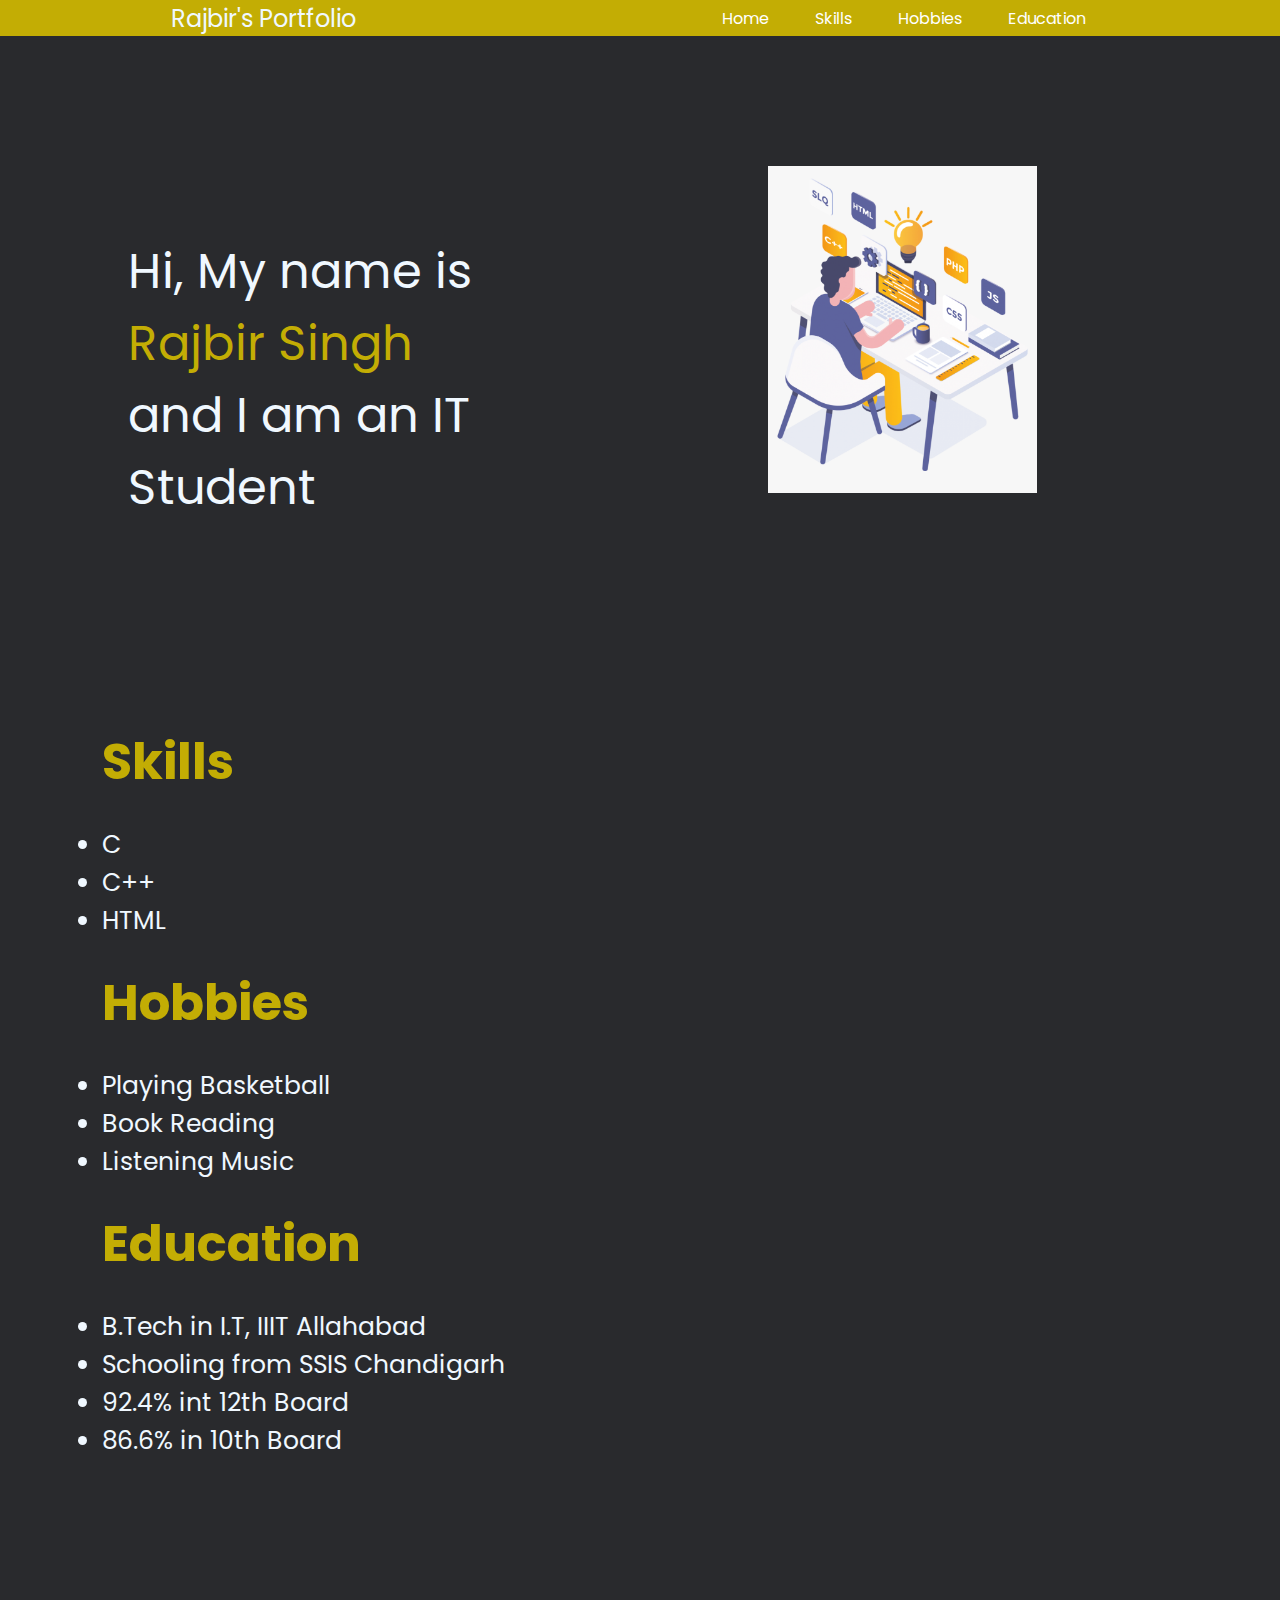
==== index.html @ eac5998d "Update index.html" ====
<!DOCTYPE html>
<html lang="en">
<head>
    <meta charset="UTF-8">
    <meta name="viewport" content="width=device-width, initial-scale=1.0">
    <title>Portfolio</title>
    <link rel="stylesheet" href="style.css">
    <link rel="<link rel="preconnect" href="https://fonts.googleapis.com">
    <link rel="preconnect" href="https://fonts.gstatic.com" crossorigin>
    <link href="https://fonts.googleapis.com/css2?family=Poppins:wght@400;700&display=swap" rel="stylesheet">
    <style>
        * {
            margin: 0;
            padding: 0;
        }
        body {
            background-color: rgb(41, 42, 45);
            color: aliceblue;
            font-family: 'poppins',sans-serif;
            height: 200vh;
        }
    </style>
</head>
<body>
   <header>
    <nav>
        <div class="left">Rajbir's Portfolio</div>
        <div class="right">
        <ul>
            <li><a href="#">Home</a></li>
            <li><a href="#">Skills</a></li>
            
            <li><a href="#">Hobbies</a></li>
            <li><a href="#">Education</a></li>
        </ul>
        </div>
    </nav>
   </header>
   <main>
    <section class="firstsection">
        <div class="leftsection">Hi, My name is
            <span class="purple">Rajbir Singh</span> and I am an IT Student</div>
        <div class="rightsection">
            <img id="image" src="images/523-5237005_developing-full-stack-developer-png-transparent-png.png" alt="">
        </div>
        
    </section>
    <div id="Education">
        <h2>Skills</h2>
        <ul>
            <li>C</li>
            <li>C++</li>
            <li>HTML</li>
        </ul>
    </div>
    <div id="Education">
        <h2>Hobbies</h2>
        <p>
            <ul>
                <li>Playing Basketball</li>
                <li>Book Reading</li>
                <li>Listening Music</li>
            </ul>
        </p>
    </div>
    <div id="Education">
        <h2>Education</h2>
        <p><ul>
            <li>B.Tech in I.T, IIIT Allahabad</li>
            <li>Schooling from SSIS Chandigarh</li>
            <li>92.4% int 12th Board</li>
            <li>86.6% in 10th Board</li>
        </ul></p>
    </div>
   </main>
</body>
</html>
---- style.css ----
nav {
    display: flex;
    justify-content: space-around;
    align-items: center;
    height: 36px;
    background-color: rgb(195, 173, 4);
}

nav ul {
    display: flex;
    justify-content: center;
}

nav ul li {
    list-style-type: none;
    margin: 0 23px;
}

.left {
    font-size: 1.5rem;
}

.firstsection {
    display:flex;
    justify-content: space-around;
    margin:80px 0;
}

.firstsection > div {
    width: 30%;
}

.leftsection {
    font-size: 3rem;
    margin:120px 0;
}



.rightsection img {
    width: 70%;
    margin: 50px 0;
}

.purple {
    color: rgb(195, 173, 4);
}

nav ul li a {
text-decoration: none;
color: white;
}


nav ul li a:hover {
    color :rgb(41, 42, 45);
    font-size: 1.01rem;
}

#Education {
    padding-left: 8vw;
    padding-bottom: 2vw;
}

#Education h2 {
    font-size: 50px;
    color:  rgb(195, 173, 4) ;
}

#Education ul {
    padding-top: 2vw;
    font-size: 25px;
}

@media screen and (max-width :728px) {
    nav{
        height:70px;
    }
}
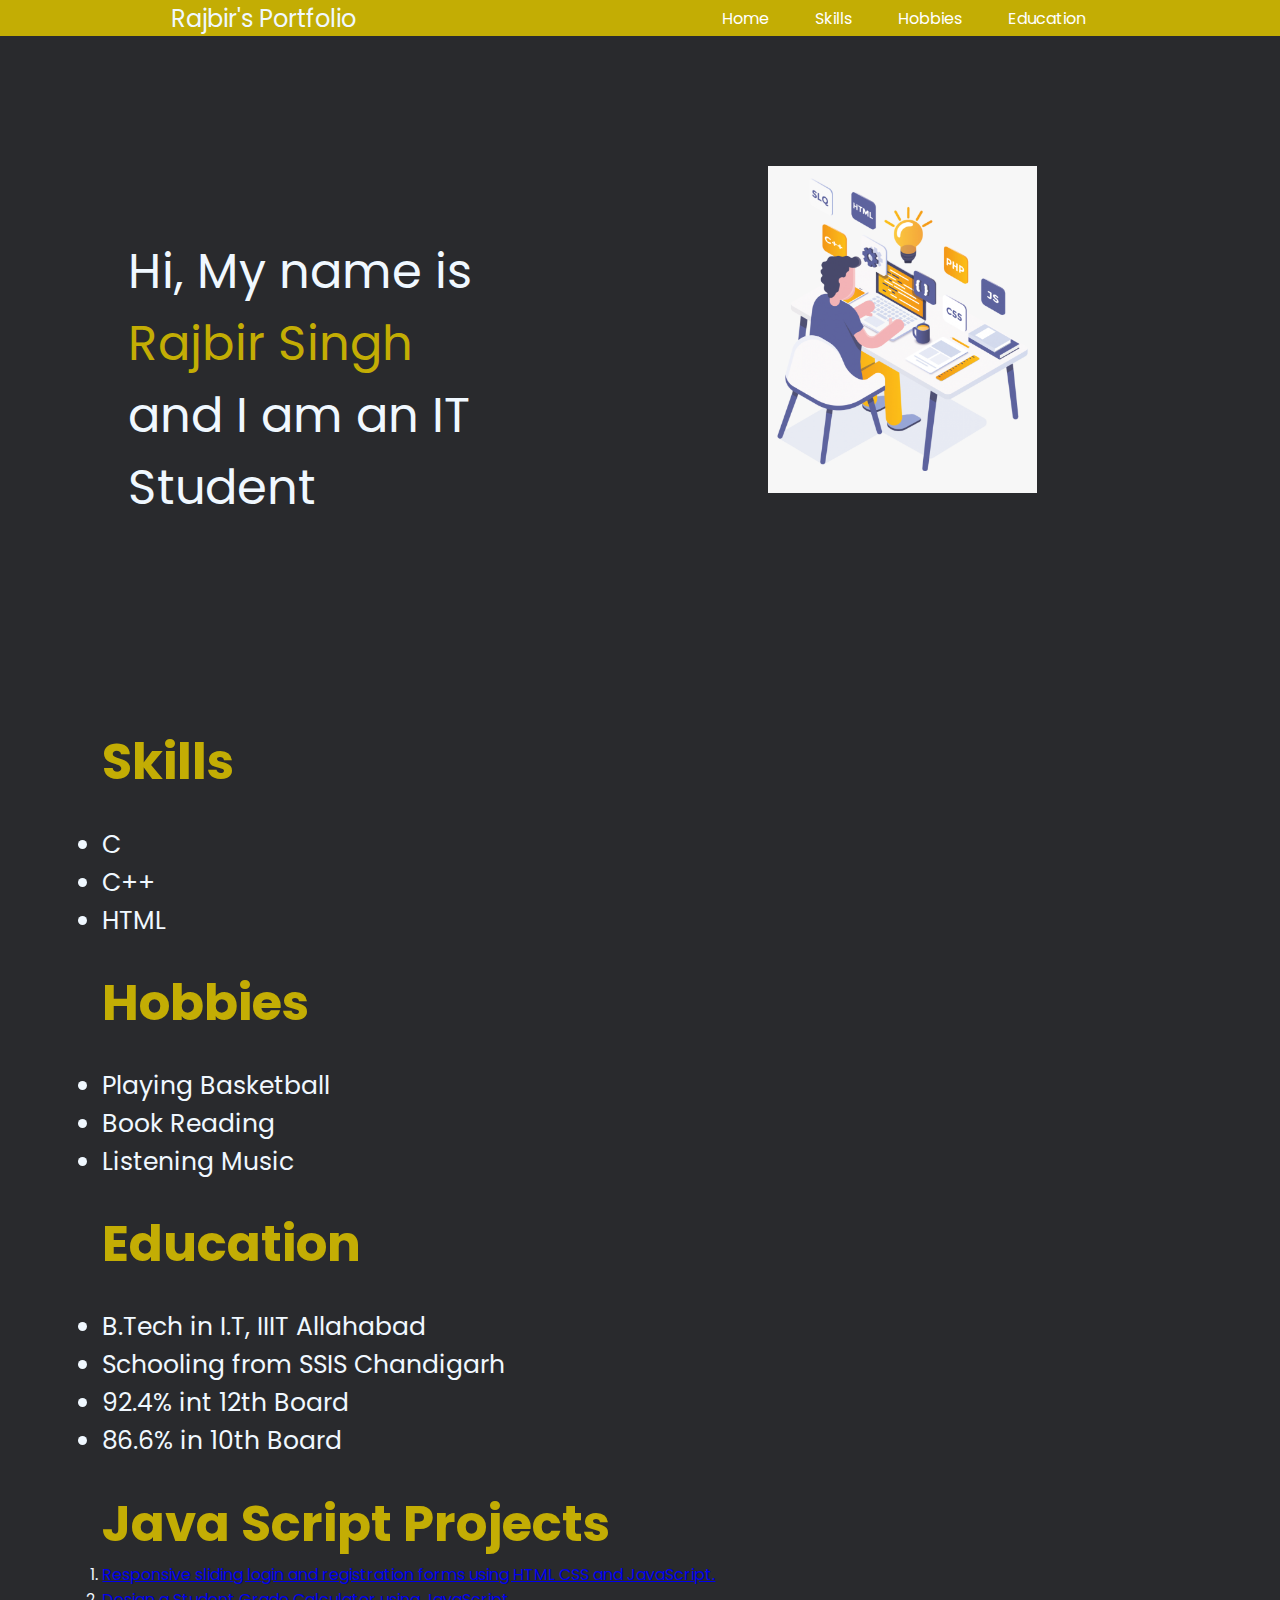
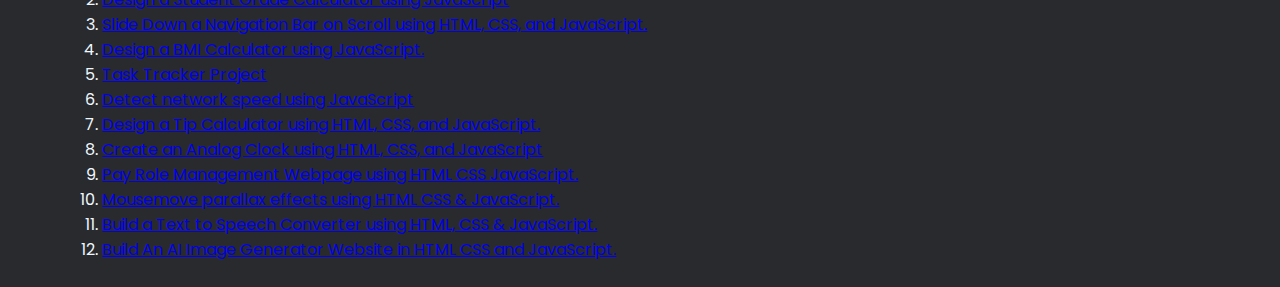
==== commit 0388e7fb: "Update index.html" ====
--- a/index.html
+++ b/index.html
@@ -72,6 +72,23 @@
             <li>86.6% in 10th Board</li>
         </ul></p>
     </div>
+    <div id="Education">
+        <h2>Java Script Projects</h2>
+        <p><ol>
+            <li><a href="/">Responsive sliding login and registration forms using HTML CSS and JavaScript.</a></li>
+            <li><a href="/">Design a Student Grade Calculator using JavaScript</a></li>
+            <li><a href="/">Slide Down a Navigation Bar on Scroll using HTML, CSS, and JavaScript.</a></li>
+            <li><a href="/"> Design a BMI Calculator using JavaScript.</a></li>
+            <li><a href="/">Task Tracker Project</a></li>
+            <li><a href="/"> Detect network speed using JavaScript</a></li>
+            <li><a href="/">Design a Tip Calculator using HTML, CSS, and JavaScript.</a></li>
+            <li><a href="/"> Create an Analog Clock using HTML, CSS, and JavaScript</a></li>
+            <li><a href="/">Pay Role Management Webpage using HTML CSS JavaScript.</a></li>
+            <li><a href="/">Mousemove parallax effects using HTML CSS & JavaScript.</a></li>
+            <li><a href="/">Build a Text to Speech Converter using HTML, CSS & JavaScript.</a></li>
+            <li><a href="/">Build An AI Image Generator Website in HTML CSS and JavaScript.</a></li>
+        </ol></p>
+    </div>
    </main>
 </body>
 </html>
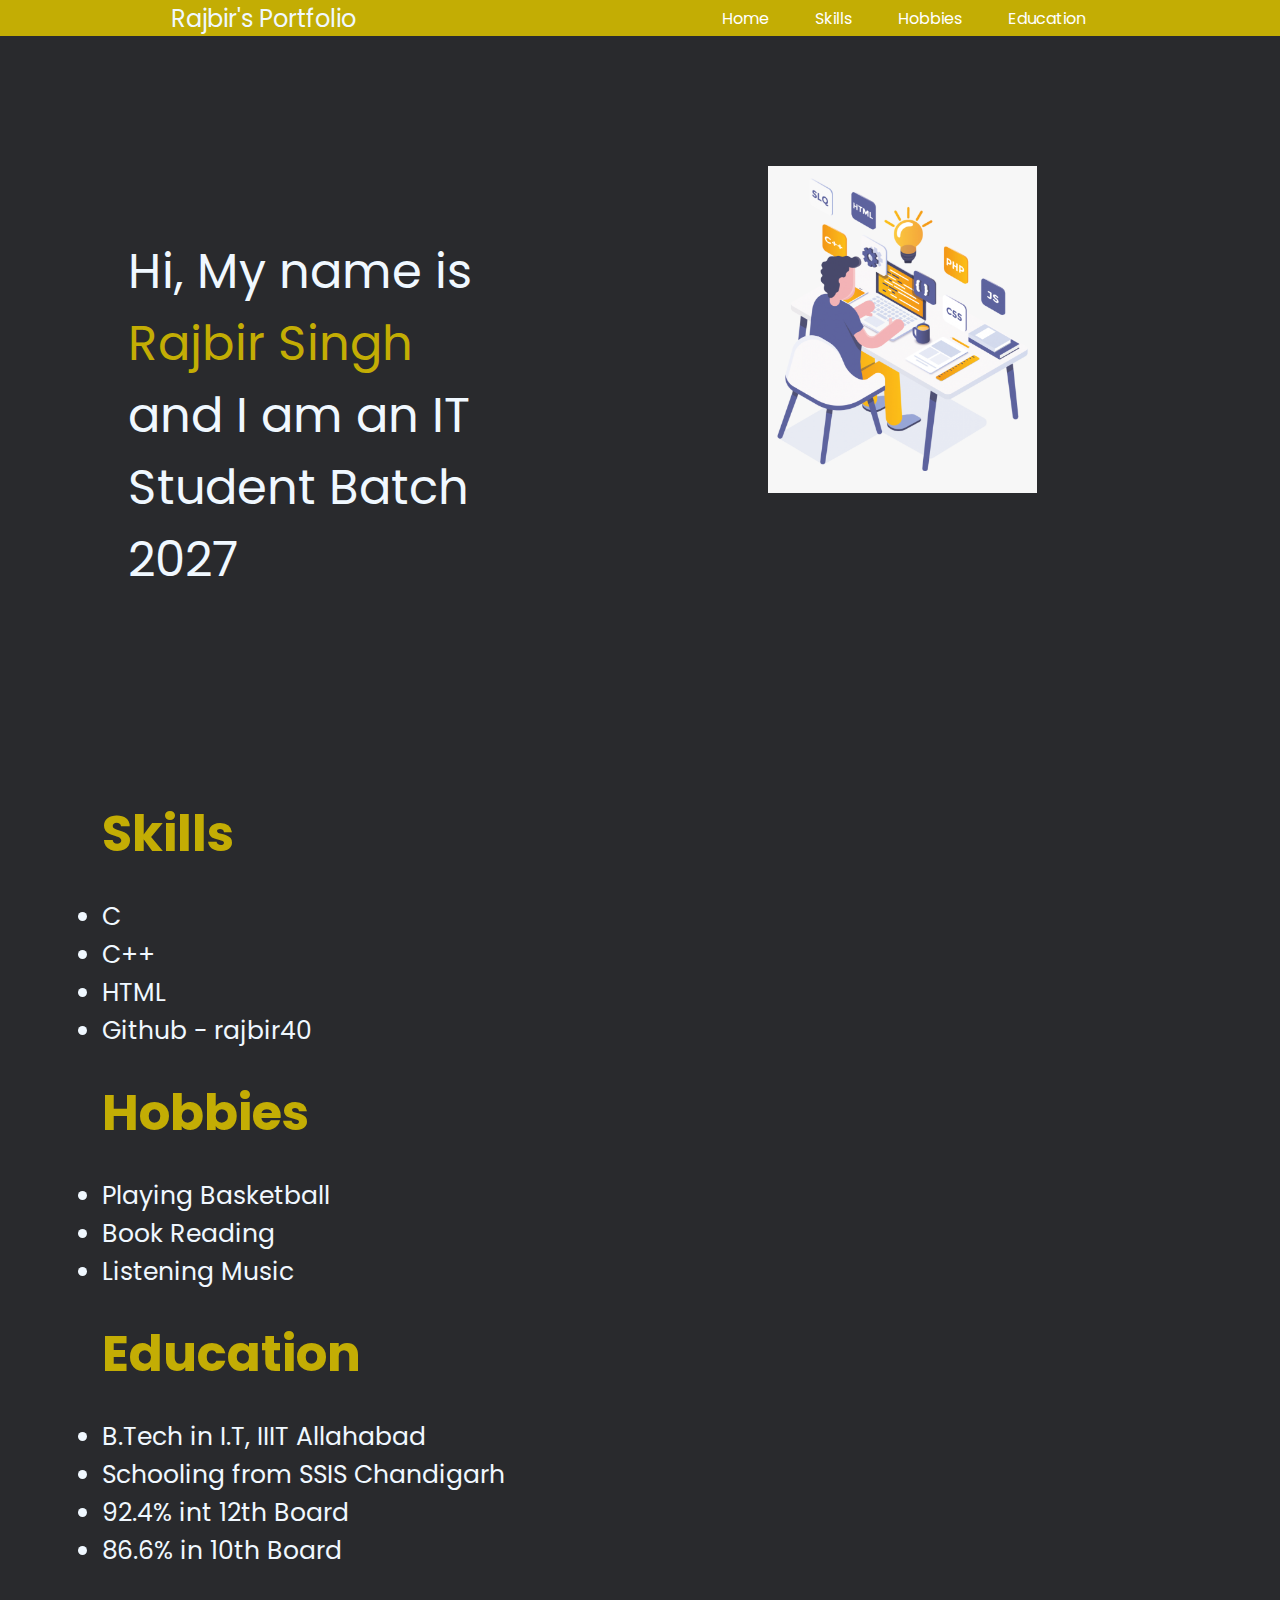
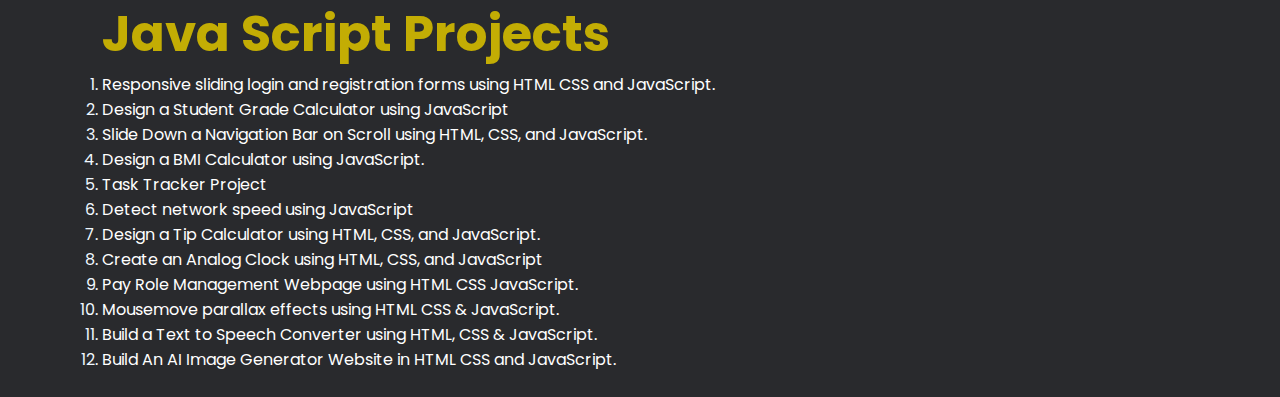
==== commit 43f6e74f: "Update index.html" ====
--- a/index.html
+++ b/index.html
@@ -39,7 +39,7 @@
    <main>
     <section class="firstsection">
         <div class="leftsection">Hi, My name is
-            <span class="purple">Rajbir Singh</span> and I am an IT Student</div>
+            <span class="purple">Rajbir Singh</span> and I am an IT Student Batch 2027</div>
         <div class="rightsection">
             <img id="image" src="images/523-5237005_developing-full-stack-developer-png-transparent-png.png" alt="">
         </div>
@@ -51,6 +51,7 @@
             <li>C</li>
             <li>C++</li>
             <li>HTML</li>
+            <li>Github - rajbir40</li>
         </ul>
     </div>
     <div id="Education">
@@ -75,18 +76,18 @@
     <div id="Education">
         <h2>Java Script Projects</h2>
         <p><ol>
-            <li><a href="/">Responsive sliding login and registration forms using HTML CSS and JavaScript.</a></li>
-            <li><a href="/">Design a Student Grade Calculator using JavaScript</a></li>
-            <li><a href="/">Slide Down a Navigation Bar on Scroll using HTML, CSS, and JavaScript.</a></li>
-            <li><a href="/"> Design a BMI Calculator using JavaScript.</a></li>
-            <li><a href="/">Task Tracker Project</a></li>
-            <li><a href="/"> Detect network speed using JavaScript</a></li>
-            <li><a href="/">Design a Tip Calculator using HTML, CSS, and JavaScript.</a></li>
-            <li><a href="/"> Create an Analog Clock using HTML, CSS, and JavaScript</a></li>
-            <li><a href="/">Pay Role Management Webpage using HTML CSS JavaScript.</a></li>
-            <li><a href="/">Mousemove parallax effects using HTML CSS & JavaScript.</a></li>
-            <li><a href="/">Build a Text to Speech Converter using HTML, CSS & JavaScript.</a></li>
-            <li><a href="/">Build An AI Image Generator Website in HTML CSS and JavaScript.</a></li>
+            <li><a href="slidinglogin/index.html">Responsive sliding login and registration forms using HTML CSS and JavaScript.</a></li>
+            <li><a href="gradecalculator/index.html">Design a Student Grade Calculator using JavaScript</a></li>
+            <li><a href="navbar/index.html">Slide Down a Navigation Bar on Scroll using HTML, CSS, and JavaScript.</a></li>
+            <li><a href="bmicalculator/index.html"> Design a BMI Calculator using JavaScript.</a></li>
+            <li><a href="tasktracker/index.html">Task Tracker Project</a></li>
+            <li><a href="networkspeed/index.html"> Detect network speed using JavaScript</a></li>
+            <li><a href="tipcalculator/index.html">Design a Tip Calculator using HTML, CSS, and JavaScript.</a></li>
+            <li><a href="analogclock/index.html"> Create an Analog Clock using HTML, CSS, and JavaScript</a></li>
+            <li><a href="management/index.html">Pay Role Management Webpage using HTML CSS JavaScript.</a></li>
+            <li><a href="parallexeffect/index.html">Mousemove parallax effects using HTML CSS & JavaScript.</a></li>
+            <li><a href="texttospeech/index.html">Build a Text to Speech Converter using HTML, CSS & JavaScript.</a></li>
+            <li><a href="texttoimage/index.html">Build An AI Image Generator Website in HTML CSS and JavaScript.</a></li>
         </ol></p>
     </div>
    </main>
--- a/style.css
+++ b/style.css
@@ -72,6 +72,12 @@
     font-size: 25px;
 }
 
+
+#Education a{
+    text-decoration: none;
+    color: white;
+}
+
 @media screen and (max-width :728px) {
     nav{
         height:70px;
